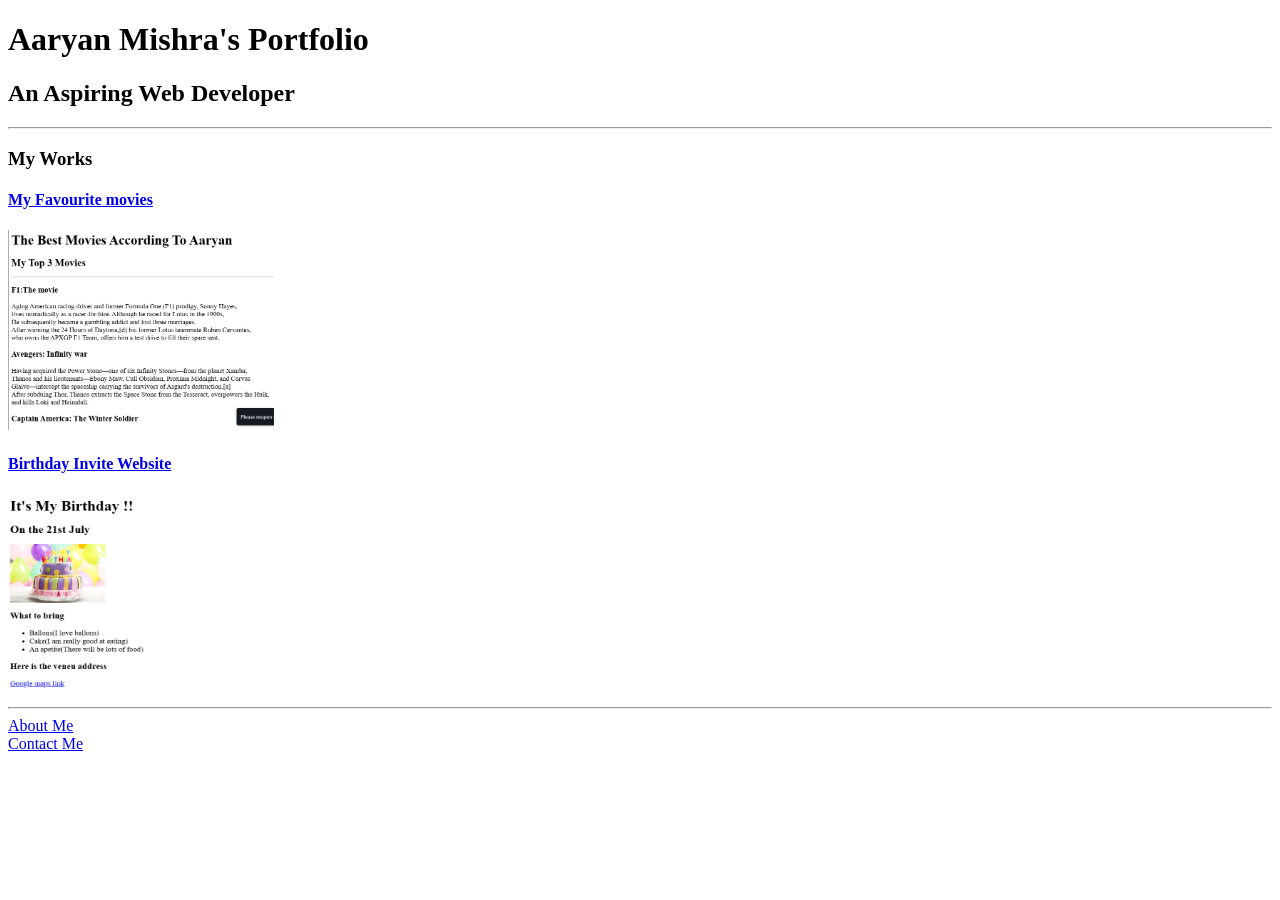
==== index.html @ c4db7395 "Add files via upload" ====
<!DOCTYPE html>
<html lang="en">
    <head>
        <meta charset="UTF-8"/>
        <meta name="viewport" content="width=device-width, initial-scale=1.0"/>
        <title>My Portfolio</title>
    </head>
    <body>
        <header>
            <h1>Aaryan Mishra's Portfolio</h1>
            <h2>An Aspiring Web Developer</h2>
            <hr/>
        </header>

        <main>
            <h3>My Works</h3>
            <h4><a href="./Public/movie.html">My Favourite movies</a></h4>
            <img src="./Asserts/Images/Movie_sc.png" alt="Movie project screenshot" height="200"/><br/>
            <h4><a href="./Public/Birthday.html">Birthday Invite Website</a></h4>
            <img src="./Asserts/Images/Birthday_sc.png" alt="Birthday invite portfolio screenshot" height="200" width="150"/><br/>
            <hr/>
        </main>

        <footer>
            <a href="./Public/About.html">About Me</a><br/>
            <a href="./Public/Contact.html">Contact Me</a>
        </footer>

    </body>
</html>
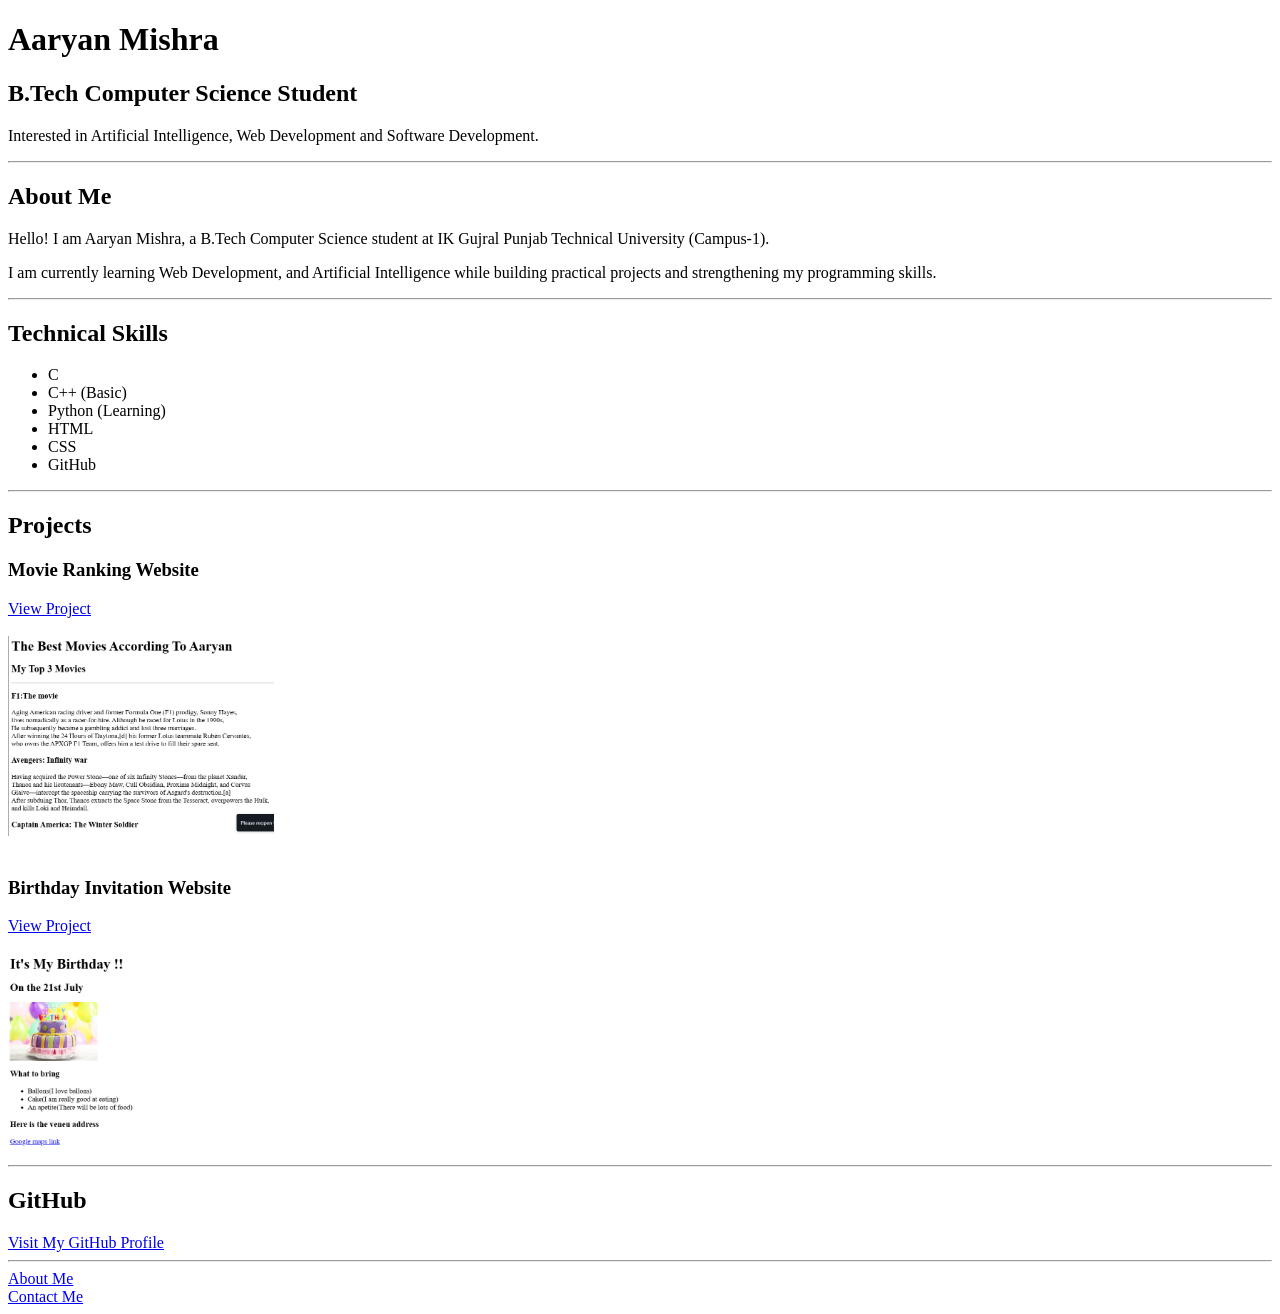
==== commit d7d5b35f: "improvement" ====
--- a/index.html
+++ b/index.html
@@ -3,28 +3,102 @@
     <head>
         <meta charset="UTF-8"/>
         <meta name="viewport" content="width=device-width, initial-scale=1.0"/>
-        <title>My Portfolio</title>
+        <title>Aaryan's Portfolio</title>
     </head>
     <body>
-        <header>
-            <h1>Aaryan Mishra's Portfolio</h1>
-            <h2>An Aspiring Web Developer</h2>
-            <hr/>
-        </header>
 
-        <main>
-            <h3>My Works</h3>
-            <h4><a href="./Public/movie.html">My Favourite movies</a></h4>
-            <img src="./Asserts/Images/Movie_sc.png" alt="Movie project screenshot" height="200"/><br/>
-            <h4><a href="./Public/Birthday.html">Birthday Invite Website</a></h4>
-            <img src="./Asserts/Images/Birthday_sc.png" alt="Birthday invite portfolio screenshot" height="200" width="150"/><br/>
-            <hr/>
-        </main>
+    <header>
+        <h1>Aaryan Mishra</h1>
 
-        <footer>
-            <a href="./Public/About.html">About Me</a><br/>
-            <a href="./Public/Contact.html">Contact Me</a>
-        </footer>
+        <h2>B.Tech Computer Science Student</h2>
 
-    </body>
+        <p>
+            Interested in Artificial Intelligence,
+            Web Development and Software Development.
+        </p>
+
+        <hr/>
+    </header>
+
+    <main>
+
+        <h2>About Me</h2>
+
+        <p>
+            Hello! I am Aaryan Mishra, a B.Tech Computer Science student
+            at IK Gujral Punjab Technical University (Campus-1).
+        </p>
+
+        <p>
+            I am currently learning  Web Development,
+            and Artificial Intelligence while building practical
+            projects and strengthening my programming skills.
+        </p>
+
+        <hr/>
+
+        <h2>Technical Skills</h2>
+
+        <ul>
+            <li>C</li>
+            <li>C++ (Basic)</li>
+            <li>Python (Learning)</li>
+            <li>HTML</li>
+            <li>CSS</li>
+            <li>GitHub</li>
+        </ul>
+
+        <hr/>
+
+        <h2>Projects</h2>
+
+        <h3>Movie Ranking Website</h3>
+
+        <a href="./Public/movie.html">
+            View Project
+        </a>
+
+        <br/><br/>
+
+        <img src="./Asserts/Images/Movie_sc.png"
+             alt="Movie project screenshot"
+             height="200"/>
+
+        <br/><br/>
+
+        <h3>Birthday Invitation Website</h3>
+
+        <a href="./Public/Birthday.html">
+            View Project
+        </a>
+
+        <br/><br/>
+
+        <img src="./Asserts/Images/Birthday_sc.png"
+             alt="Birthday project screenshot"
+             height="200"/>
+
+        <hr/>
+
+        <h2>GitHub</h2>
+
+        <a href="https://github.com/Aaryan4code">
+            Visit My GitHub Profile
+        </a>
+
+    </main>
+
+    <hr/>
+
+    <footer>
+
+        <a href="./Public/About.html">About Me</a>
+
+        <br/>
+
+        <a href="./Public/Contact.html">Contact Me</a>
+
+    </footer>
+
+</body>
 </html>
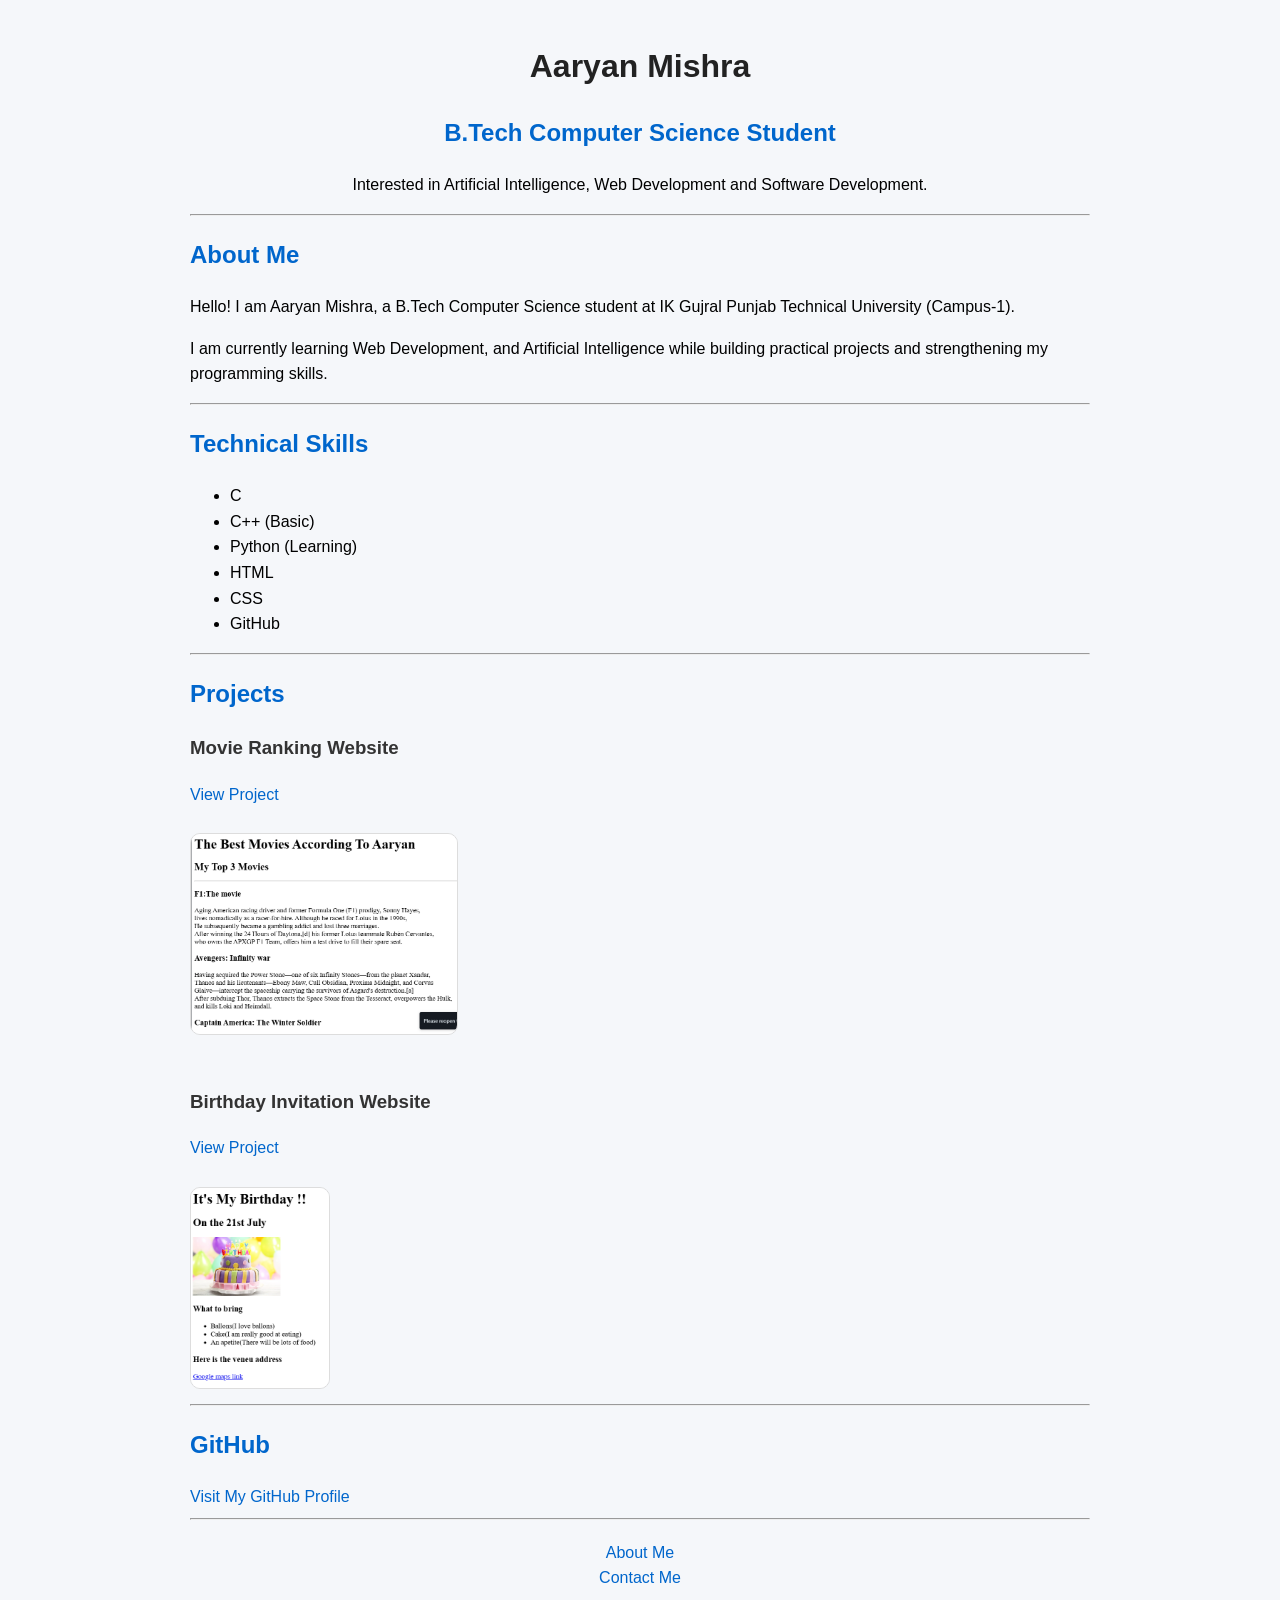
==== commit 6d361a25: "adding style" ====
--- a/index.html
+++ b/index.html
@@ -4,6 +4,7 @@
         <meta charset="UTF-8"/>
         <meta name="viewport" content="width=device-width, initial-scale=1.0"/>
         <title>Aaryan's Portfolio</title>
+        <link rel="stylesheet" href="style.css">
     </head>
     <body>
 
--- a/style.css
+++ b/style.css
@@ -0,0 +1,43 @@
+body {
+    font-family: Arial, sans-serif;
+    max-width: 900px;
+    margin: auto;
+    padding: 20px;
+    line-height: 1.6;
+    background-color: #f5f7fa;
+}
+
+header {
+    text-align: center;
+}
+
+h1 {
+    color: #222;
+}
+
+h2 {
+    color: #0066cc;
+}
+
+h3 {
+    color: #333;
+}
+
+img {
+    border-radius: 10px;
+    border: 1px solid #ddd;
+}
+
+a {
+    color: #0066cc;
+    text-decoration: none;
+}
+
+a:hover {
+    text-decoration: underline;
+}
+
+footer {
+    text-align: center;
+    margin-top: 20px;
+}
